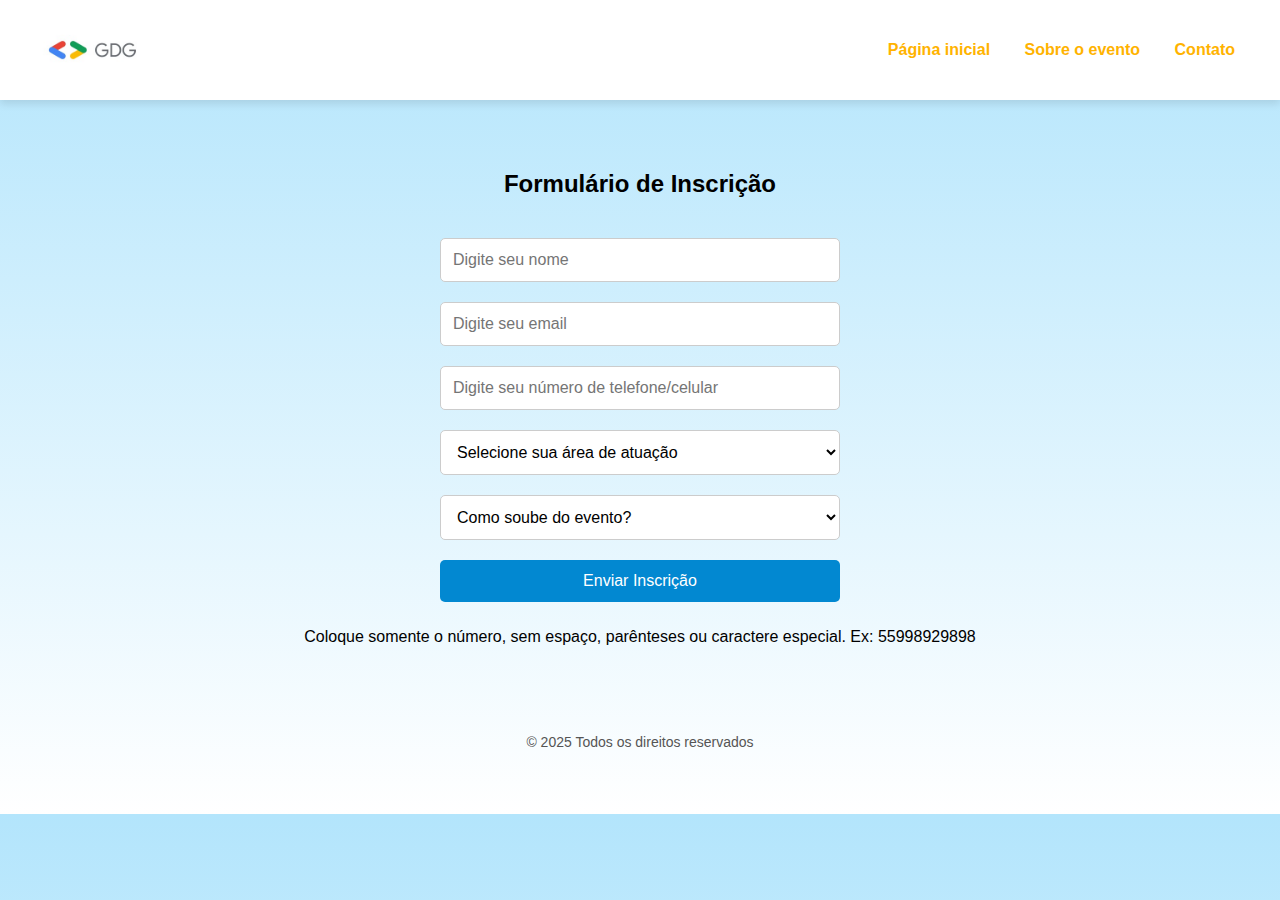
==== form.html @ 82459bb1 "Adciondo favicon no site" ====
<!DOCTYPE html>
<html lang="pt-BR">
<head>
    <meta charset="UTF-8">
    <meta name="viewport" content="width=device-width, initial-scale=1.0">
    <title>Formulário de Inscrição</title>
    <link rel="icon" type="image/png" href="favicon-32x32.png">
    <link rel="stylesheet" href="styleForm.css">
</head>
<body>
    <header>
        <img src="gdgimage.jpg" alt="Logo GDG">
        <nav>
            <a href="index.html">Página inicial</a>
            <a href="index.html#sobre">Sobre o evento</a>
            <a href="#">Contato</a>
        </nav>
    </header>
    <div class="container">
        <h2>Formulário de Inscrição</h2>
        <div class="form-container">
            <form id="inscricaoForm">
                <input type="text" id="nome" placeholder="Digite seu nome" required>
                <input type="email" id="email" placeholder="Digite seu email" required>
                <input type="tel" id="telefone" maxlength="11" pattern="\d{10,11}" placeholder="Digite seu número de telefone/celular" required>
            
                <!-- Novo campo: Área de atuação -->
                <select id="area" required>
                    <option value="" disabled selected>Selecione sua área de atuação</option>
                    <option>Desenvolvedor(a)</option>
                    <option>Estudante</option>
                    <option>Design / UX</option>
                    <option>Marketing</option>
                    <option>Gestão / Produto</option>
                    <option>Outro</option>
                </select>
            
                <!-- Novo campo: Como soube do evento -->
                <select id="origem" required>
                    <option value="" disabled selected>Como soube do evento?</option>
                    <option>Instagram</option>
                    <option>Amigo(a)</option>
                    <option>Site / Blog</option>
                    <option>LinkedIn</option>
                    <option>Outros</option>
                </select>
            
                <button type="submit">Enviar Inscrição</button>
                <p>Coloque somente o número, sem espaço, parênteses ou caractere especial. Ex: 55998929898</p>
            </form>
            
            <p id="resultado"></p>
            <p id="timer" class="hidden">Redirecionando em <span id="contador">20</span> segundos...</p>
        </div>
        <p class="footer">&copy; 2025 Todos os direitos reservados</p>
    </div>

    <script src="scriptForm.js"></script>
</body>
</html>
---- styleForm.css ----
body {
    font-family: Roboto, Arial, Helvetica, sans-serif;
    text-align: center;
    background: linear-gradient(to bottom, #b3e5fc, #ffffff);
    color: #000;
    margin: 0;
    padding: 0;
}

/* Cabeçalho */
header {
    display: flex;
    flex-wrap: wrap;
    align-items: center;
    justify-content: space-between;
    padding: 15px 30px;
    background: #ffffff;
    box-shadow: 0px 4px 8px rgba(0, 0, 0, 0.1);
}

header img {
    height: 70px;
    max-width: 100%;
}

nav a {
    margin: 0 15px;
    text-decoration: none;
    color: #ffb300;
    font-weight: bold;
    transition: color 0.3s ease;
}

nav a:hover {
    color: #ffa000;
}

/* Container principal */
.container {
    padding: 50px 20px;
    max-width: 800px;
    margin: 0 auto;
}

/* Rodapé */
.footer {
    margin-top: 40px;
    font-size: 14px;
    color: #555;
}

/* Formulário */
.form-container {
    margin-top: 30px;
    display: flex;
    flex-direction: column;
    align-items: center;
}

input, button {
    padding: 12px;
    margin: 10px;
    font-size: 16px;
    border-radius: 5px;
    border: 1px solid #ccc;
    width: 100%;
    max-width: 400px;
    box-sizing: border-box;
}

button {
    background-color: #0288d1;
    color: white;
    border: none;
    transition: background-color 0.3s ease;
}

button:hover {
    background-color: #0277bd;
}

.hidden {
    display: none;
}

/* Timer */
#timer {
    font-size: 18px;
    font-weight: bold;
    color: red;
    margin-top: 10px;
}

select {
    padding: 12px;
    margin: 10px;
    font-size: 16px;
    border-radius: 5px;
    border: 1px solid #ccc;
    width: 100%;
    max-width: 400px;
    box-sizing: border-box;
    background-color: #fff;
    color: #000;
}


/* Responsividade simples */
@media (max-width: 600px) {
    header {
        flex-direction: column;
        text-align: center;
    }

    nav a {
        margin: 10px 5px;
    }
}
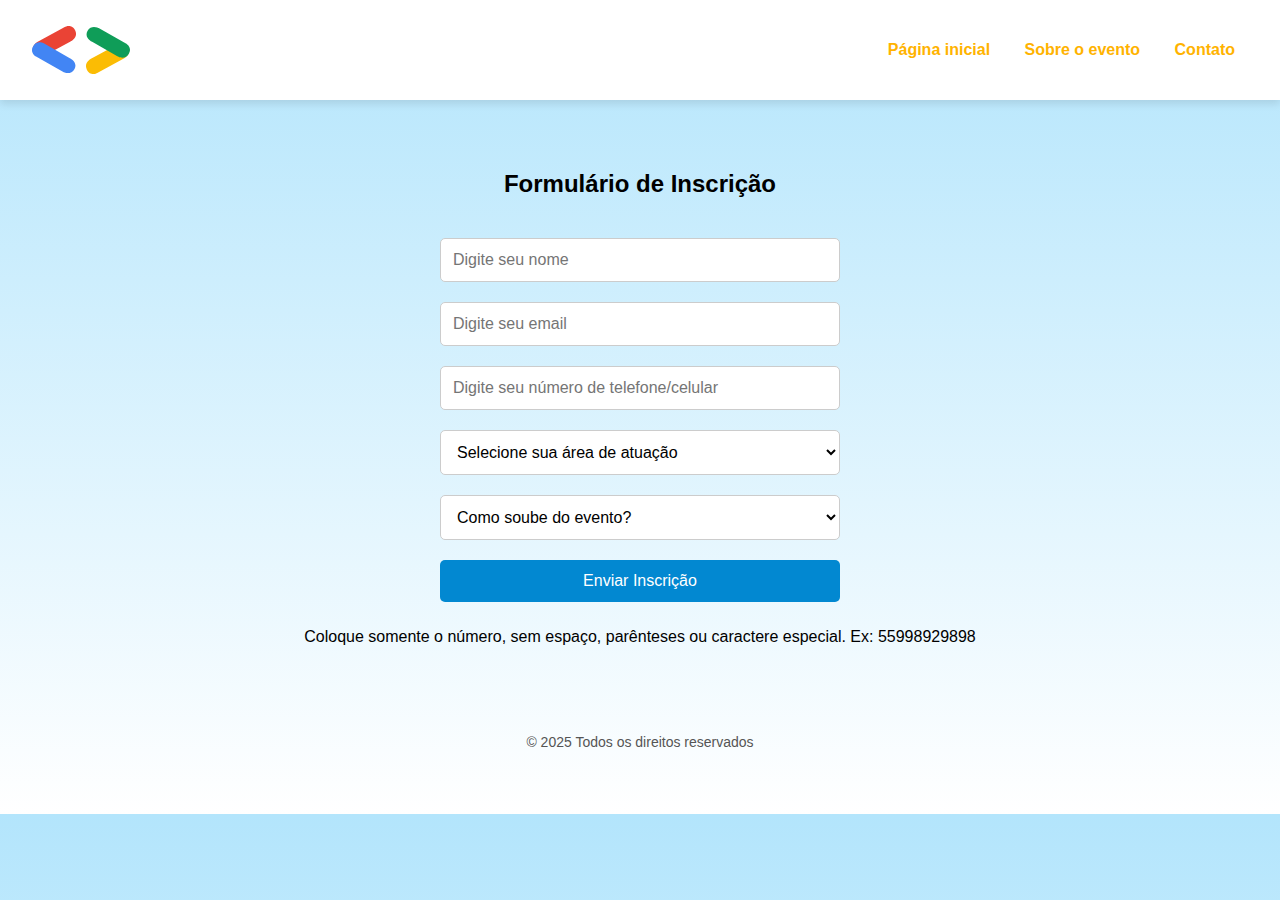
==== commit 446cc0f9: "Trocado arquivos de logos GDG de fundo branco por fundo transparente." ====
--- a/form.html
+++ b/form.html
@@ -4,16 +4,16 @@
     <meta charset="UTF-8">
     <meta name="viewport" content="width=device-width, initial-scale=1.0">
     <title>Formulário de Inscrição</title>
-    <link rel="icon" type="image/png" href="favicon-32x32.png">
-    <link rel="stylesheet" href="styleForm.css">
+    <link rel="icon" type="image/png" href="img\favicon-old.svg">
+    <link rel="stylesheet" href="css/styleForm.css">
 </head>
 <body>
     <header>
-        <img src="gdgimage.jpg" alt="Logo GDG">
+        <img src="img\avatar.svg" alt="Logo GDG">
         <nav>
             <a href="index.html">Página inicial</a>
             <a href="index.html#sobre">Sobre o evento</a>
-            <a href="#">Contato</a>
+            <a href="index.html#contato">Contato</a>
         </nav>
     </header>
     <div class="container">
@@ -55,6 +55,6 @@
         <p class="footer">&copy; 2025 Todos os direitos reservados</p>
     </div>
 
-    <script src="scriptForm.js"></script>
+    <script src="js/scriptForm.js"></script>
 </body>
 </html>--- a/css/styleForm.css
+++ b/css/styleForm.css
@@ -0,0 +1,118 @@
+body {
+    font-family: Roboto, Arial, Helvetica, sans-serif;
+    text-align: center;
+    background: linear-gradient(to bottom, #b3e5fc, #ffffff);
+    color: #000;
+    margin: 0;
+    padding: 0;
+}
+
+/* Cabeçalho */
+header {
+    display: flex;
+    flex-wrap: wrap;
+    align-items: center;
+    justify-content: space-between;
+    padding: 15px 30px;
+    background: #ffffff;
+    box-shadow: 0px 4px 8px rgba(0, 0, 0, 0.1);
+}
+
+header img {
+    height: 70px;
+    max-width: 100%;
+}
+
+nav a {
+    margin: 0 15px;
+    text-decoration: none;
+    color: #ffb300;
+    font-weight: bold;
+    transition: color 0.3s ease;
+}
+
+nav a:hover {
+    color: #ffa000;
+}
+
+/* Container principal */
+.container {
+    padding: 50px 20px;
+    max-width: 800px;
+    margin: 0 auto;
+}
+
+/* Rodapé */
+.footer {
+    margin-top: 40px;
+    font-size: 14px;
+    color: #555;
+}
+
+/* Formulário */
+.form-container {
+    margin-top: 30px;
+    display: flex;
+    flex-direction: column;
+    align-items: center;
+}
+
+input, button {
+    padding: 12px;
+    margin: 10px;
+    font-size: 16px;
+    border-radius: 5px;
+    border: 1px solid #ccc;
+    width: 100%;
+    max-width: 400px;
+    box-sizing: border-box;
+}
+
+button {
+    background-color: #0288d1;
+    color: white;
+    border: none;
+    transition: background-color 0.3s ease;
+}
+
+button:hover {
+    background-color: #0277bd;
+}
+
+.hidden {
+    display: none;
+}
+
+/* Timer */
+#timer {
+    font-size: 18px;
+    font-weight: bold;
+    color: red;
+    margin-top: 10px;
+}
+
+select {
+    padding: 12px;
+    margin: 10px;
+    font-size: 16px;
+    border-radius: 5px;
+    border: 1px solid #ccc;
+    width: 100%;
+    max-width: 400px;
+    box-sizing: border-box;
+    background-color: #fff;
+    color: #000;
+}
+
+
+/* Responsividade simples */
+@media (max-width: 600px) {
+    header {
+        flex-direction: column;
+        text-align: center;
+    }
+
+    nav a {
+        margin: 10px 5px;
+    }
+}
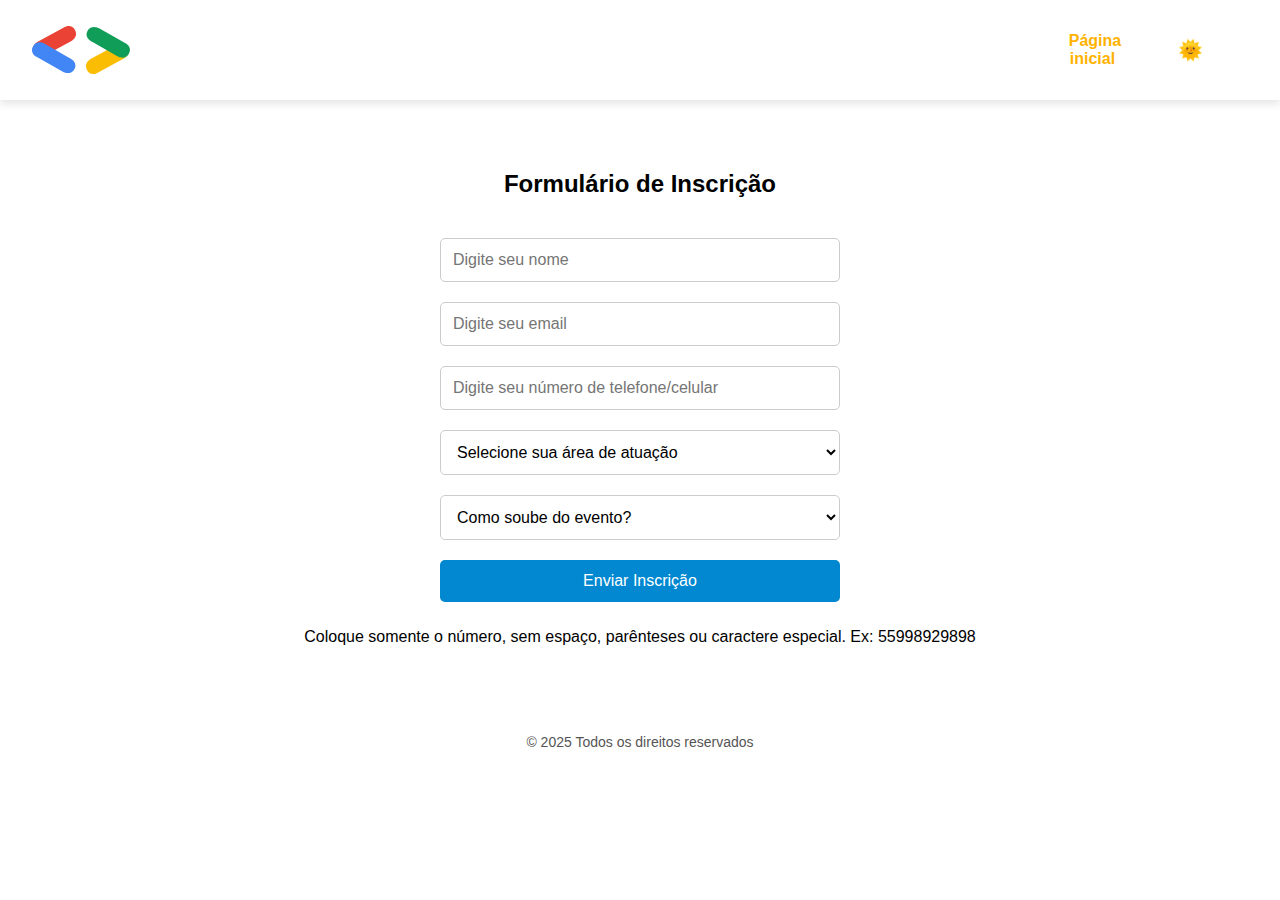
==== commit 332424f1: "Adcionado o tema claro e escuro a página form" ====
--- a/form.html
+++ b/form.html
@@ -1,21 +1,23 @@
 <!DOCTYPE html>
-<html lang="pt-BR">
+<html lang="pt-BR" data-theme="light">
 <head>
     <meta charset="UTF-8">
     <meta name="viewport" content="width=device-width, initial-scale=1.0">
     <title>Formulário de Inscrição</title>
-    <link rel="icon" type="image/png" href="img\favicon-old.svg">
+    <link rel="icon" type="image/png" href="img/favicon-old.svg">
     <link rel="stylesheet" href="css/styleForm.css">
 </head>
 <body>
     <header>
-        <img src="img\avatar.svg" alt="Logo GDG">
-        <nav>
-            <a href="index.html">Página inicial</a>
-            <a href="index.html#sobre">Sobre o evento</a>
-            <a href="index.html#contato">Contato</a>
-        </nav>
+        <img src="img/avatar.svg" alt="Logo GDG" class="logo-img">
+        <div class="nav-tema">
+            <nav>
+                <a href="index.html">Página inicial</a>
+             </nav>
+             <button class="tema-btn" onclick="alternarTema()" id="botao-tema">🌞</button>
+        </div>
     </header>
+
     <div class="container">
         <h2>Formulário de Inscrição</h2>
         <div class="form-container">
@@ -23,8 +25,7 @@
                 <input type="text" id="nome" placeholder="Digite seu nome" required>
                 <input type="email" id="email" placeholder="Digite seu email" required>
                 <input type="tel" id="telefone" maxlength="11" pattern="\d{10,11}" placeholder="Digite seu número de telefone/celular" required>
-            
-                <!-- Novo campo: Área de atuação -->
+
                 <select id="area" required>
                     <option value="" disabled selected>Selecione sua área de atuação</option>
                     <option>Desenvolvedor(a)</option>
@@ -34,8 +35,7 @@
                     <option>Gestão / Produto</option>
                     <option>Outro</option>
                 </select>
-            
-                <!-- Novo campo: Como soube do evento -->
+
                 <select id="origem" required>
                     <option value="" disabled selected>Como soube do evento?</option>
                     <option>Instagram</option>
@@ -44,11 +44,10 @@
                     <option>LinkedIn</option>
                     <option>Outros</option>
                 </select>
-            
+
                 <button type="submit">Enviar Inscrição</button>
                 <p>Coloque somente o número, sem espaço, parênteses ou caractere especial. Ex: 55998929898</p>
             </form>
-            
             <p id="resultado"></p>
             <p id="timer" class="hidden">Redirecionando em <span id="contador">20</span> segundos...</p>
         </div>
@@ -57,4 +56,4 @@
 
     <script src="js/scriptForm.js"></script>
 </body>
-</html>+</html>
--- a/css/styleForm.css
+++ b/css/styleForm.css
@@ -1,30 +1,58 @@
+:root {
+    --cor-fundo: #ffffff;
+    --cor-texto: #000;
+    --cor-header: #ffffff;
+    --cor-input-bg: #fff;
+    --cor-input-texto: #000;
+    --cor-footer: #555;
+    --cor-botao-bg: #0288d1;
+    --cor-botao-hover: #0277bd;
+}
+
+[data-theme="dark"] {
+    --cor-fundo: #121212;
+    --cor-texto: #f5f5f5;
+    --cor-header: #1f1f1f;
+    --cor-input-bg: #2a2a2a;
+    --cor-input-texto: #ffffff;
+    --cor-footer: #aaa;
+    --cor-botao-bg: #1976d2;
+    --cor-botao-hover: #2196f3;
+}
+
 body {
     font-family: Roboto, Arial, Helvetica, sans-serif;
     text-align: center;
-    background: linear-gradient(to bottom, #b3e5fc, #ffffff);
-    color: #000;
+    background-color: var(--cor-fundo);
+    color: var(--cor-texto);
     margin: 0;
     padding: 0;
+    transition: background-color 0.3s, color 0.3s;
 }
 
-/* Cabeçalho */
 header {
     display: flex;
     flex-wrap: wrap;
     align-items: center;
     justify-content: space-between;
     padding: 15px 30px;
-    background: #ffffff;
+    background-color: var(--cor-header);
     box-shadow: 0px 4px 8px rgba(0, 0, 0, 0.1);
 }
 
-header img {
+.logo-img {
     height: 70px;
-    max-width: 100%;
+    background-color: transparent;
+}
+
+.nav-tema {
+    display: flex;
+    align-items: center;
+    gap: 10px;
 }
 
 nav a {
-    margin: 0 15px;
+    margin-left: 5px;
     text-decoration: none;
     color: #ffb300;
     font-weight: bold;
@@ -35,18 +63,30 @@
     color: #ffa000;
 }
 
-/* Container principal */
+.tema-btn {
+    background: none;
+    border: none;
+    font-size: 20px;
+    cursor: pointer;
+    color: var(--text-color);
+    transition: transform 0.3s ease;
+}
+
+
+.tema-btn:hover {
+    transform: scale(1.2);
+}
+
 .container {
     padding: 50px 20px;
     max-width: 800px;
     margin: 0 auto;
 }
 
-/* Rodapé */
 .footer {
     margin-top: 40px;
     font-size: 14px;
-    color: #555;
+    color: var(--cor-footer);
 }
 
 /* Formulário */
@@ -57,7 +97,7 @@
     align-items: center;
 }
 
-input, button {
+input, select, button {
     padding: 12px;
     margin: 10px;
     font-size: 16px;
@@ -66,24 +106,25 @@
     width: 100%;
     max-width: 400px;
     box-sizing: border-box;
+    background-color: var(--cor-input-bg);
+    color: var(--cor-input-texto);
+    transition: background-color 0.3s, color 0.3s;
 }
 
 button {
-    background-color: #0288d1;
+    background-color: var(--cor-botao-bg);
     color: white;
     border: none;
-    transition: background-color 0.3s ease;
 }
 
 button:hover {
-    background-color: #0277bd;
+    background-color: var(--cor-botao-hover);
 }
 
 .hidden {
     display: none;
 }
 
-/* Timer */
 #timer {
     font-size: 18px;
     font-weight: bold;
@@ -91,21 +132,6 @@
     margin-top: 10px;
 }
 
-select {
-    padding: 12px;
-    margin: 10px;
-    font-size: 16px;
-    border-radius: 5px;
-    border: 1px solid #ccc;
-    width: 100%;
-    max-width: 400px;
-    box-sizing: border-box;
-    background-color: #fff;
-    color: #000;
-}
-
-
-/* Responsividade simples */
 @media (max-width: 600px) {
     header {
         flex-direction: column;
@@ -116,3 +142,10 @@
         margin: 10px 5px;
     }
 }
+
+#resultado, #timer {
+    color: var(--cor-texto);
+    background-color: transparent;
+    transition: color 0.3s;
+}
+
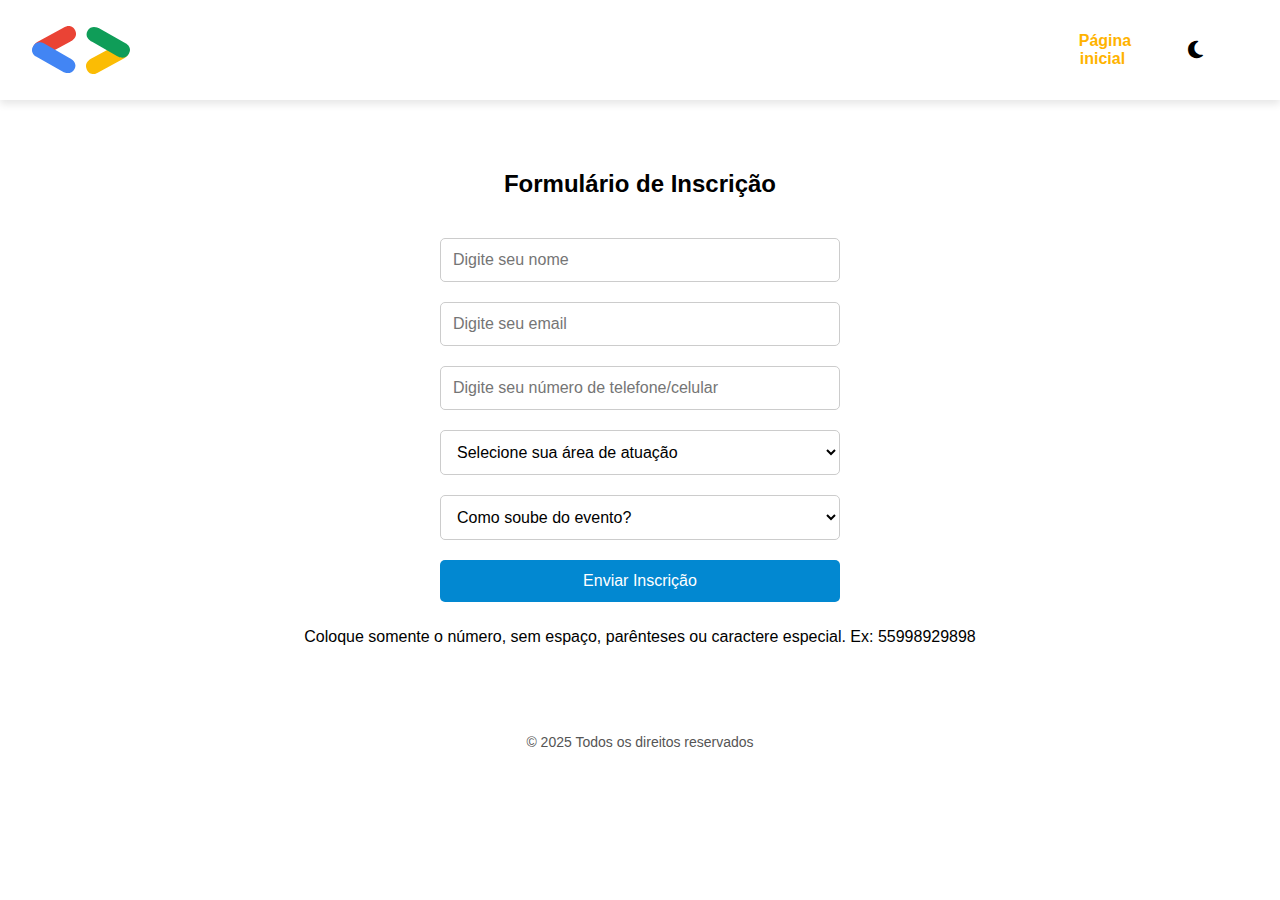
==== commit 54c94483: "Trocado o icone e a função pra ficar igual a pagina inicial." ====
--- a/form.html
+++ b/form.html
@@ -5,6 +5,7 @@
     <meta name="viewport" content="width=device-width, initial-scale=1.0">
     <title>Formulário de Inscrição</title>
     <link rel="icon" type="image/png" href="img/favicon-old.svg">
+    <link rel="stylesheet" href="https://cdnjs.cloudflare.com/ajax/libs/font-awesome/6.5.0/css/all.min.css">
     <link rel="stylesheet" href="css/styleForm.css">
 </head>
 <body>
@@ -14,7 +15,9 @@
             <nav>
                 <a href="index.html">Página inicial</a>
              </nav>
-             <button class="tema-btn" onclick="alternarTema()" id="botao-tema">🌞</button>
+             <button id="toggle-theme" aria-label="Alternar tema" title="Alternar tema">
+                <i class="fas fa-moon"></i>
+            </button>
         </div>
     </header>
 
--- a/css/styleForm.css
+++ b/css/styleForm.css
@@ -63,7 +63,7 @@
     color: #ffa000;
 }
 
-.tema-btn {
+#toggle-theme {
     background: none;
     border: none;
     font-size: 20px;
@@ -72,8 +72,7 @@
     transition: transform 0.3s ease;
 }
 
-
-.tema-btn:hover {
+#toggle-theme:hover {
     transform: scale(1.2);
 }
 
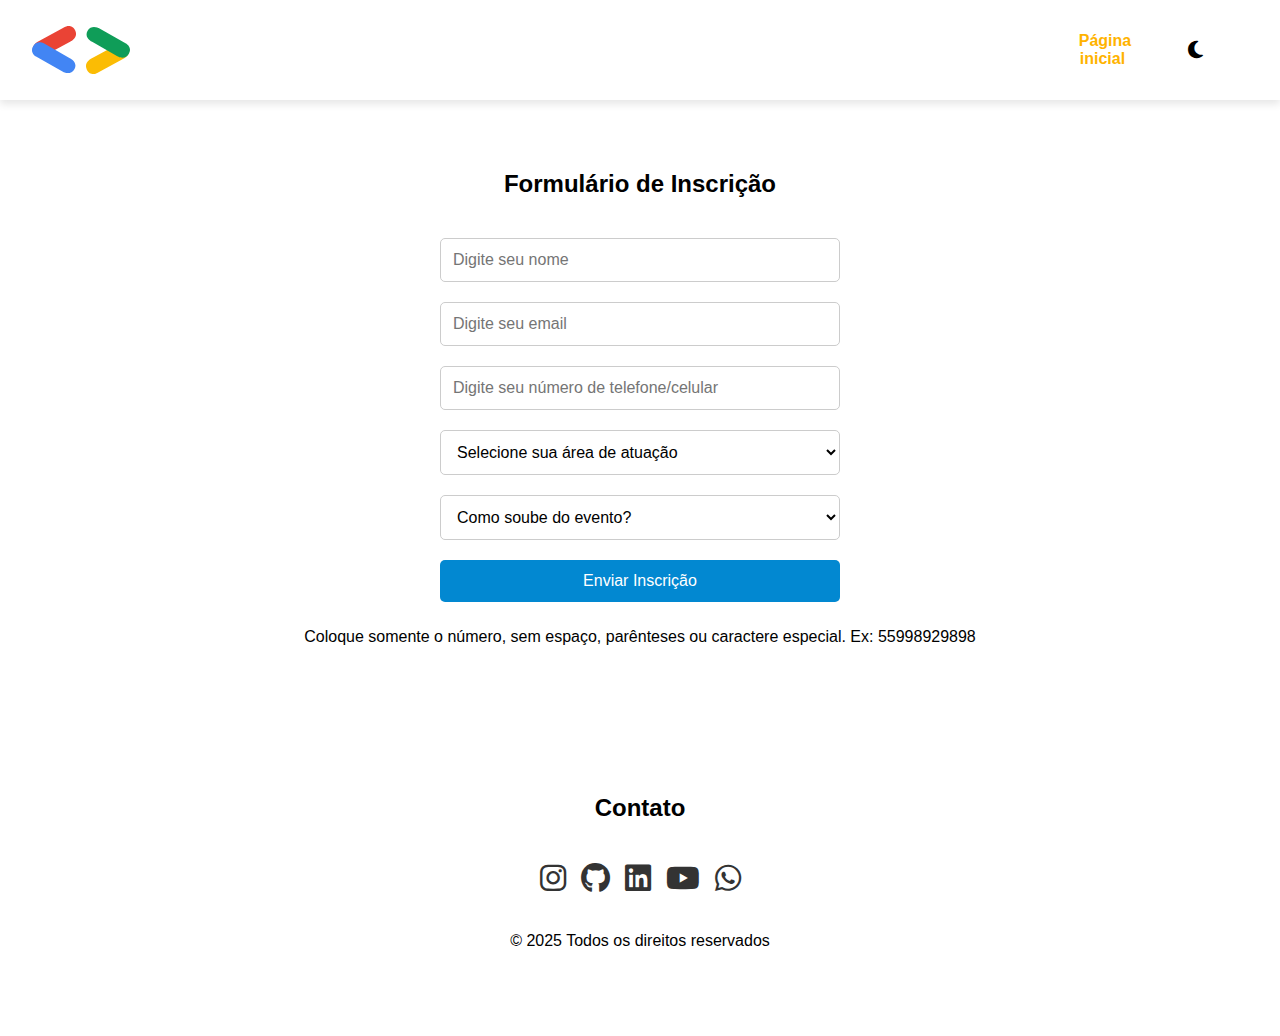
==== commit cdde7f44: "Adionado na página form.html, os mesmos ícones de contato que levam as redes sociais, que estão na p" ====
--- a/form.html
+++ b/form.html
@@ -54,7 +54,19 @@
             <p id="resultado"></p>
             <p id="timer" class="hidden">Redirecionando em <span id="contador">20</span> segundos...</p>
         </div>
-        <p class="footer">&copy; 2025 Todos os direitos reservados</p>
+        <footer>
+            <section id="contato">
+                <h2>Contato</h2>
+                    <div class="linksContatos">
+                        <a href="https://www.instagram.com/gdglondrina?igsh=Y2xnb2hkZnF5bmw4" class="instagram" target="_blank"><i class="fab fa-instagram"></i></a>
+                        <a href="https://github.com/gdglondrina/" class="github" target="_blank"><i class="fab fa-github"></i></a>
+                        <a href="https://www.linkedin.com/company/gdg-londrina/" class="linkedin" target="_blank"><i class="fab fa-linkedin"></i></a>
+                        <a href="https://www.youtube.com/@gdglondrina" class="youtube" target="_blank"><i class="fab fa-youtube"></i></a>
+                        <a href="https://chat.whatsapp.com/GVZ5UFI6ZjBE6dVDwNcoSF" class="whatsapp" target="_blank"><i class="fab fa-whatsapp"></i></a>
+                    </div>
+            </section>
+            <p class="footer">&copy; 2025 Todos os direitos reservados</p>
+        </footer>
     </div>
 
     <script src="js/scriptForm.js"></script>
--- a/css/styleForm.css
+++ b/css/styleForm.css
@@ -60,7 +60,7 @@
 }
 
 nav a:hover {
-    color: #ffa000;
+    color:rgb(66, 133,244);
 }
 
 #toggle-theme {
@@ -82,10 +82,57 @@
     margin: 0 auto;
 }
 
-.footer {
-    margin-top: 40px;
-    font-size: 14px;
-    color: var(--cor-footer);
+/* Rodapé */
+footer {
+    margin-top: 60px;
+    padding: 20px;
+    background-color: var(--footer-bg);
+    color: var(--text-color);
+    transition: background-color 0.3s, color 0.3s;
+}
+
+footer h2,
+footer .footer {
+    color: var(--text-color);
+}
+
+
+.linksContatos{
+    display: flex;
+    gap: 15px;
+    padding: 20px;
+    align-items: center;
+    justify-content: center;
+}
+
+.linksContatos a{
+    font-size: 30px;
+    color: #333;
+    transition: transform 0.3s ease, color 0.3s ease;
+}
+
+.linksContatos a.instagram:hover{
+    transform: scale(1.2);
+    color: rgb(242, 14, 204);
+}
+
+.linksContatos a.github:hover{
+    transform: scale(1.2);
+    color: rgb(13, 17, 23);
+}
+
+.linksContatos a.linkedin:hover{
+    transform: scale(1.2);
+    color: rgb(10, 102, 194);
+}
+
+.linksContatos a.youtube:hover{
+    transform: scale(1.2);
+    color: rgb(255, 0, 51);
+}
+.linksContatos a.whatsapp:hover{
+    transform: scale(1.2);
+    color: rgb(12, 193, 67);
 }
 
 /* Formulário */
